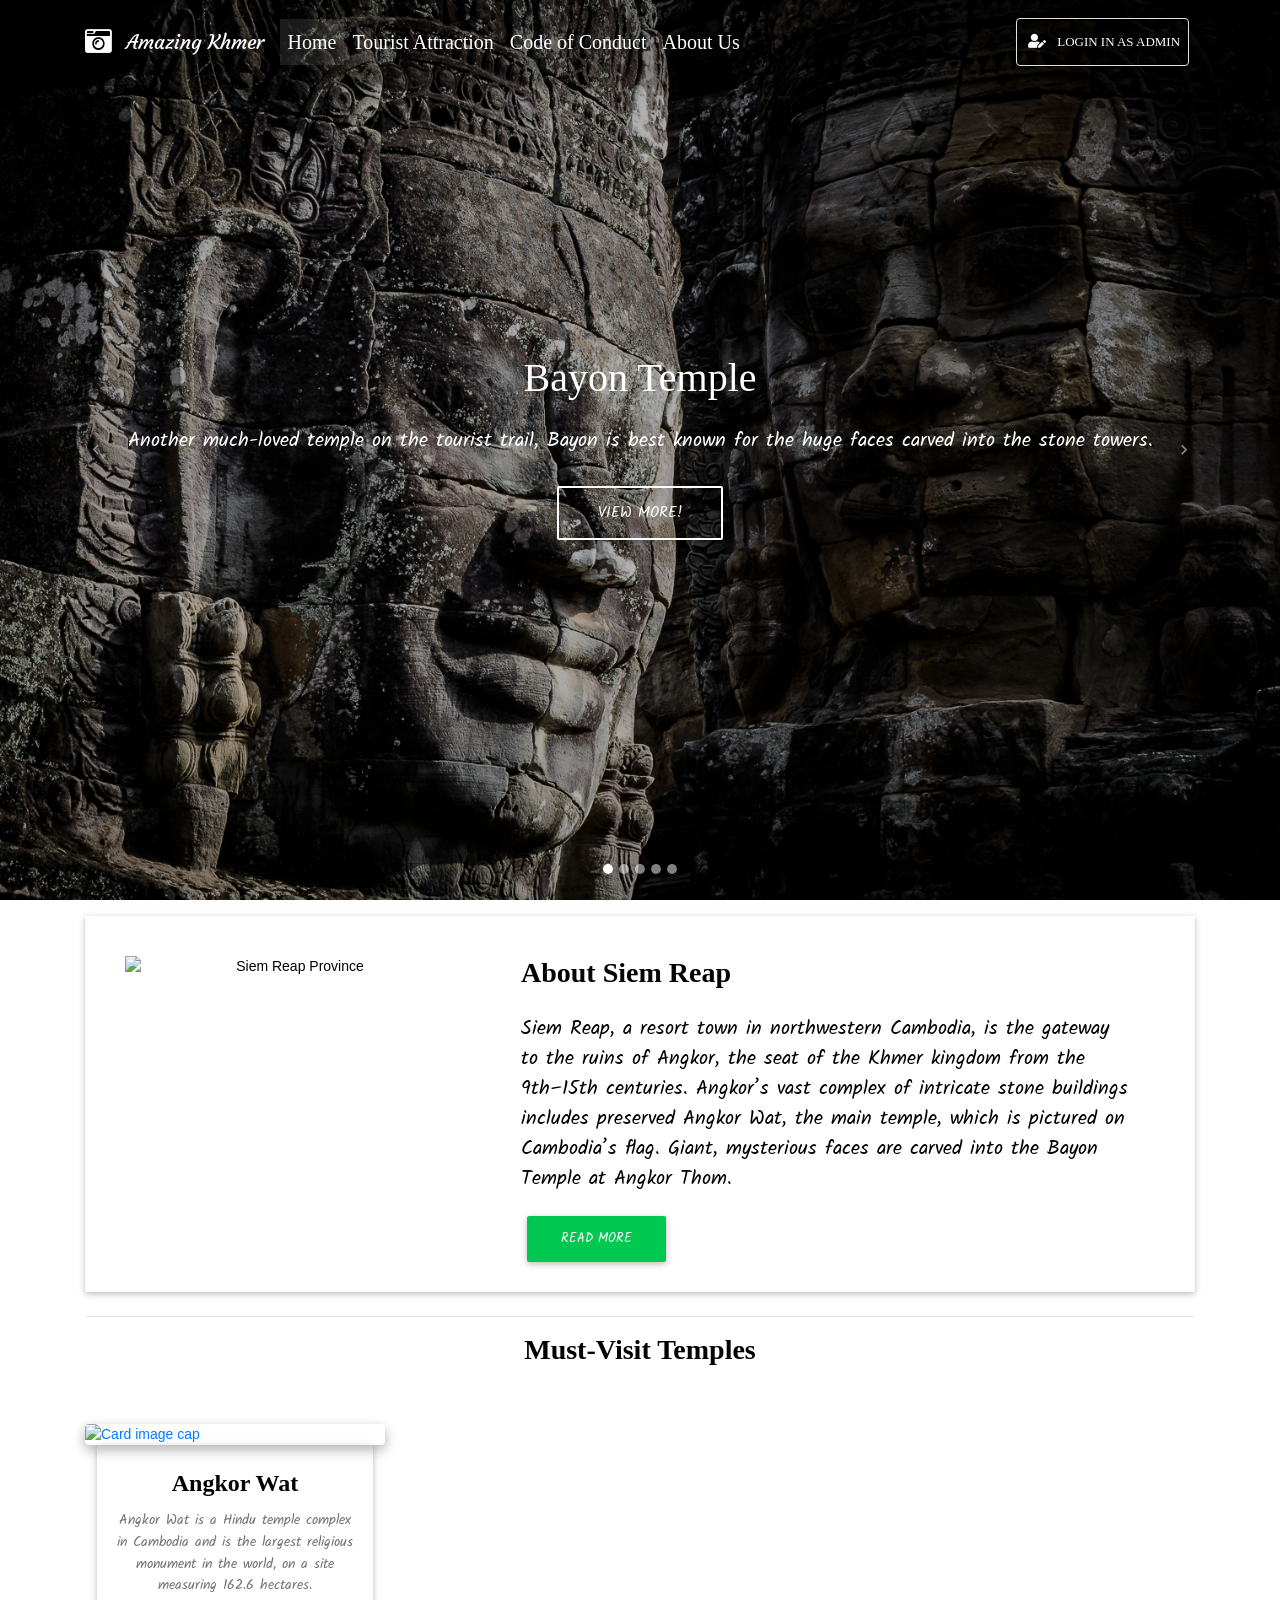
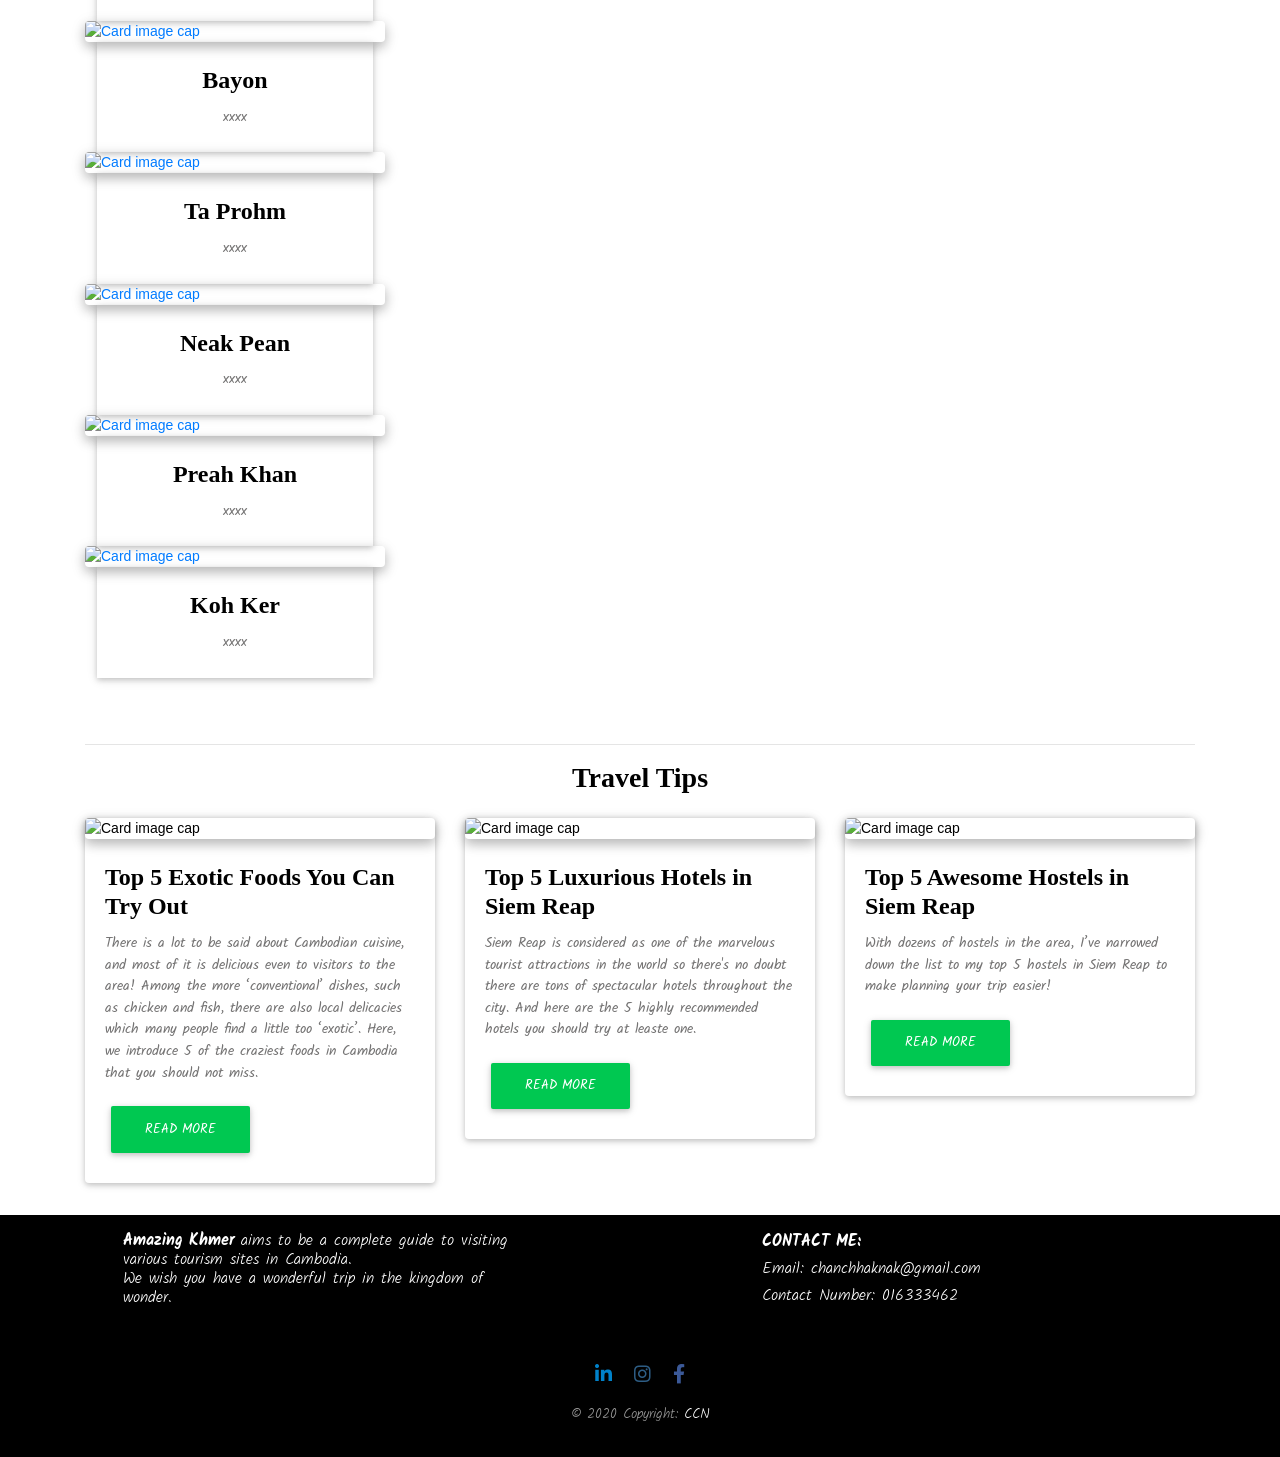
==== Amazing Khmer Project - Final/index.html @ 0a5e3bcd "kshrd-final-project" ====
<!DOCTYPE html>
<html lang="en">

  <head>
    <meta charset="utf-8">
    <meta name="viewport" content="width=device-width, initial-scale=1, shrink-to-fit=no">
    <meta http-equiv="x-ua-compatible" content="ie=edge">
    <title>Home</title>
    
    <!-- icon for page title -->
    <link rel="icon" href="https://image.flaticon.com/icons/svg/444/444689.svg">
    <!-- Sweet Alert -->
    <script src="https://cdn.jsdelivr.net/npm/sweetalert2@9"></script>
    <!-- Font Awesome -->
    <link rel="stylesheet" href="https://use.fontawesome.com/releases/v5.11.2/css/all.css">
    <!-- Bootstrap core CSS -->
    <link href="css/bootstrap.min.css" rel="stylesheet">
    <!-- Material Design Bootstrap -->
    <link href="css/mdb.min.css" rel="stylesheet">

    <!-- Link Paginator's CSS -->
    <link rel="stylesheet" href="css/paginator-style.css">
    <!-- Link Swiper's CSS -->
    <link rel="stylesheet" href="https://unpkg.com/swiper/css/swiper.min.css">

    <!-- Custom -->
    <link rel="stylesheet" href="angkorwat.html">
    <link rel="stylesheet" href="adminLogin.html">
    <link href="css/style.css" rel="stylesheet">
    <link rel="stylesheet" href="css/scrollToTop.css">
    <link rel="stylesheet" href="css/customCSS.css">
    <link href="https://fonts.googleapis.com/css?family=Courgette|Kalam|Permanent+Marker&display=swap" rel="stylesheet">

  </head>

  <body>
    <!-- Navbar -->
    <nav class="navbar fixed-top navbar-expand-lg navbar-dark scrolling-navbar">
      <div class="container">

        <!-- Brand -->
        <a class="navbar-brand" href="index.html" target="_blank"><i class="fas fa-camera-retro fa-lg mr-2"></i>
          <strong class="logoText">Amazing Khmer</strong>
        </a>

        <!-- Collapse -->
        <button class="navbar-toggler" type="button" data-toggle="collapse" data-target="#navbarSupportedContent"
          aria-controls="navbarSupportedContent" aria-expanded="false" aria-label="Toggle navigation">
          <span class="navbar-toggler-icon"></span>
        </button>

        <!-- Links -->
        <div class="collapse navbar-collapse" id="navbarSupportedContent">

          <!-- Left -->
          <ul class="navbar-nav mr-auto">
            <li class="nav-item active">
              <a class="nav-link textSize" href="#">Home</a>
              <span class="sr-only">(current)</span>
            </li>
            <li class="nav-item">
              <a class="nav-link textSize" href="touristAttraction.html" target="_blank">Tourist Attraction</a>
            </li>
            <li class="nav-item">
              <a class="nav-link textSize" href="codeOfConduct.html">Code of Conduct</a>
            </li>
            <li class="nav-item">
              <a class="nav-link textSize" href="aboutUs.html" target="_blank">About Us</a>
            </li>
          </ul>


          <!-- Right -->
          <ul class="navbar-nav nav-flex-icons">
            <li class="nav-item">

              <button onclick="window.location.href ='adminLogin.html';" type="button"
                class="btn nav-link waves-effect border border-light rounded headingText"><i
                  class="fas fa-user-edit mr-2"></i>Login in
                as Admin</button>

            </li>
          </ul>
          <!-- /.Right -->

        </div>
      </div>
    </nav>
    <!-- Navbar -->

    <!--Carousel Wrapper-->
    <div id="carousel-example-1z" class="carousel slide carousel-fade" data-ride="carousel">

      <!--Indicators-->
      <ol class="carousel-indicators">
        <li data-target="#carousel-example-1z" data-slide-to="0" class="active"></li>
        <li data-target="#carousel-example-1z" data-slide-to="1"></li>
        <li data-target="#carousel-example-1z" data-slide-to="2"></li>
        <li data-target="#carousel-example-1z" data-slide-to="3"></li>
        <li data-target="#carousel-example-1z" data-slide-to="4"></li>

      </ol>
      <!--/.Indicators-->

      <!--Slides-->
      <div class="carousel-inner" role="listbox">

        <!--First slide-->
        <div class="carousel-item active">
          <div class="view"
            style="background-image: url('img/temple4.jpg'); background-repeat: no-repeat; background-size: cover;">

            <!-- Mask & flexbox options-->
            <div class="mask rgba-black-light d-flex justify-content-center align-items-center">

              <!-- Content -->
              <div class="text-center white-text mx-5 wow fadeIn">
                <h1 class="mb-4 headingText">
                  <strong>Bayon Temple</strong>
                </h1>

                <p class="mb-4 d-none d-md-block ">
                  <strong>Another much-loved temple on the tourist trail, Bayon is best known for the huge faces carved
                    into the stone towers.</strong>
                </p>

                <a target="_blank" href="#" class="btn btn-outline-white btn-lg btnText">View More!
                </a>
              </div>
              <!-- Content -->

            </div>
            <!-- Mask & flexbox options-->

          </div>
        </div>
        <!--/First slide-->

        <!--Second slide-->
        <div class="carousel-item">
          <div class="view"
            style="background-image: url('img/temple1.jpg'); background-repeat: no-repeat; background-size: cover;">

            <!-- Mask & flexbox options-->
            <div class="mask rgba-black-light d-flex justify-content-center align-items-center">

              <!-- Content -->
              <div class="text-center white-text mx-5 wow fadeIn">
                <h1 class="mb-4 headingText">
                  <strong>Ta Prohm Temple</strong>
                </h1>

                <p class="mb-4 d-none d-md-block">
                  <strong>One of Angkor’s oldest temples, Ta Prohm is said to be the first built entirely of sandstone
                    and
                    features a five-tiered pyramid with steep staircases on each side</strong>
                </p>

                <a target="_blank" href="#" class="btn btn-outline-white btn-lg btnText">View More!
                </a>
              </div>
              <!-- Content -->

            </div>
            <!-- Mask & flexbox options-->

          </div>
        </div>
        <!--/Second slide-->

        <!--Third slide-->
        <div class="carousel-item">
          <div class="view"
            style="background-image: url('img/temple11.jpg'); background-repeat: no-repeat; background-size: cover;">

            <!-- Mask & flexbox options-->
            <div class="mask rgba-black-light d-flex justify-content-center align-items-center">

              <!-- Content -->
              <div class="text-center white-text mx-5 wow fadeIn">
                <h1 class="mb-4 headingText">
                  <strong>Banteay Srei Temple</strong>
                </h1>

                <p class="mb-4 d-none d-md-block">
                  <strong>Considered by many to be the jewel in the crown of Angkorian art, Banteay Srei is cut from
                    stone
                    of a pinkish hue and includes some of the finest stone carving anywhere on Earth.</strong>
                </p>

                <a target="_blank" href="#" class="btn btn-outline-white btn-lg btnText">View More!

                </a>
              </div>
              <!-- Content -->

            </div>
            <!-- Mask & flexbox options-->

          </div>
        </div>
        <!--/Third slide-->

        <!--Fourth slide-->
        <div class="carousel-item">
          <div class="view"
            style="background-image: url('img/temple12.jpg'); background-repeat: no-repeat; background-size: cover;">

            <!-- Mask & flexbox options-->
            <div class="mask rgba-black-light d-flex justify-content-center align-items-center">

              <!-- Content -->
              <div class="text-center white-text mx-5 wow fadeIn">
                <h1 class="mb-4 headingText">
                  <strong>Beng Mealea Temple</strong>
                </h1>

                <p class="mb-4 d-none d-md-block">
                  <strong>A spectacular sight to behold, Beng Mealea, located about 68km northeast of Siem Reap, is one
                    of the most mysterious temples at Angkor, as nature has well and truly run riot.</strong>
                </p>

                <a target="_blank" href="#" class="btn btn-outline-white btn-lg btnText">View More!
                </a>
              </div>
              <!-- Content -->

            </div>
            <!-- Mask & flexbox options-->

          </div>
        </div>
        <!--/Fourth slide-->

        <!--Fifth slide-->
        <div class="carousel-item">
          <div class="view"
            style="background-image: url('img/temple8.jfif'); background-repeat: no-repeat; background-size: cover;">

            <!-- Mask & flexbox options-->
            <div class="mask rgba-black-light d-flex justify-content-center align-items-center">

              <!-- Content -->
              <div class="text-center white-text mx-5 wow fadeIn">
                <h1 class="mb-4 headingText">
                  <strong>Angkor Wat Temple</strong>
                </h1>

                <p class="mb-4 d-none d-md-block">
                  <strong>The largest religious monument in the world, it is arguably one of the most important and
                    visually stunning attractions in Asia.</strong>
                </p>

                <a target="_blank" href="angkorwat.html" class="btn btn-outline-white btn-lg btnText">View More!
                </a>
              </div>
              <!-- Content -->

            </div>
            <!-- Mask & flexbox options-->

          </div>
        </div>
        <!--/Fifth slide-->

      </div>
      <!--/.Slides-->

      <!--Controls-->
      <a class="carousel-control-prev" href="#carousel-example-1z" role="button" data-slide="prev">
        <span class="carousel-control-prev-icon" aria-hidden="true"></span>
        <span class="sr-only">Previous</span>
      </a>
      <a class="carousel-control-next" href="#carousel-example-1z" role="button" data-slide="next">
        <span class="carousel-control-next-icon" aria-hidden="true"></span>
        <span class="sr-only">Next</span>
      </a>
      <!--/.Controls-->

    </div>
    <!--/.Carousel Wrapper-->

    <!--Main layout-->
    <main>

      <div class="container">

        <!-- News jumbotron -->
        <div class="jumbotron text-center hoverable my-3 mb-4 p-4">

          <!-- Grid row -->
          <div class="row">

            <!-- Grid column -->
            <div class="col-md-4 offset-md-1 mx-3 my-3">

              <!-- Featured image -->
              <div class="view overlay">
                <img src="https://media-cdn.tripadvisor.com/media/attractions-splice-spp-540x360/06/70/63/fe.jpg"
                  class="img-fluid" alt="Siem Reap Province">
                <a>
                  <div class="mask rgba-white-slight"></div>
                </a>
              </div>

            </div>
            <!-- Grid column -->

            <!-- Grid column -->
            <div class="col-md-7 text-md-left ml-3 mt-3">

              <h4 class="h3 font-weight-bold mb-4 headingText">About Siem Reap</h4>

              <p class="font-weight-normal">Siem Reap, a resort town in northwestern Cambodia, is the gateway to the
                ruins of Angkor, the seat of the Khmer kingdom from the 9th–15th centuries. Angkor’s vast complex of
                intricate stone buildings includes preserved Angkor Wat, the main temple, which is pictured on
                Cambodia’s flag. Giant, mysterious faces are carved into the Bayon Temple at Angkor Thom.</p>

              <a href="siemreap.html" class="btn btn-success btnText">Read more</a>

            </div>
            <!-- Grid column -->

          </div>
          <!-- Grid row -->

        </div>
        <!-- News jumbotron -->
        <hr>

        <!--Section: Must-Visit Temples-->
        <section>
          <h3 class="font-weight-bold text-center black-text headingText">Must-Visit Temples</h3>
          <!-- Swiper -->
          <div class="swiper-container">
            <div class="swiper-wrapper">
              <!-- Temple 3D Carousels Go Here! -->
            </div>
            <!-- Add Pagination -->
            <div class="swiper-pagination"></div>
            <!-- Add Arrows -->
            <div class="swiper-button-next"></div>
            <div class="swiper-button-prev"></div>
          </div>
          <script type="text/javascript" src="https://cdnjs.cloudflare.com/ajax/libs/jquery/3.4.1/jquery.min.js">
          </script>
          <!-- Swiper JS -->
          <script src="https://unpkg.com/swiper/js/swiper.min.js"></script>

          <script src="js/temple3dCarousel.js"></script>
        </section>
        <!--Section: Must-Visit Temples-->
        <hr>
        <section>
          <h3 class="font-weight-bold text-center black-text mb-3 headingText">Travel Tips</h3>
          <div class="row">
            <div class="col-md-6 col-lg-4 my-2">
              <!-- Card Regular -->
              <div class="card card-cascade">

                <!-- Card image -->
                <div class="view view-cascade overlay">
                  <img class="card-img-top"
                    src="https://i.pinimg.com/originals/2b/07/11/2b0711c50b4fd674d4c4834aea63a2f7.jpg"
                    alt="Card image cap">
                  <a>
                    <div class="mask rgba-white-slight"></div>
                  </a>
                </div>

                <!-- Card content -->
                <div class="card-body card-body-cascade text-left">

                  <!-- Title -->
                  <h4 class="card-title headingText"><strong>Top 5 Exotic Foods You Can Try Out</strong></h4>
                  <!-- Text -->
                  <p class="card-text">There is a lot to be said about Cambodian cuisine, and most of it is delicious
                    even to visitors to the area! Among the more ‘conventional’ dishes, such as chicken and fish, there
                    are also local delicacies which many people find a little too ‘exotic’. Here, we introduce 5 of the
                    craziest foods in Cambodia that you should not miss.
                  </p>
                  <a target="_blank" href="food.html" class="btn btn-success btnText">Read more</a>

                </div>

              </div>
              <!-- Card Regular -->
            </div>
            <div class="col-md-6 col-lg-4 my-2">
              <!-- Card Regular -->
              <div class="card card-cascade">

                <!-- Card image -->
                <div class="view view-cascade overlay">
                  <img class="card-img-top" src="https://q-cf.bstatic.com/images/hotel/max1024x768/125/125126084.jpg"
                    alt="Card image cap">
                  <a>
                    <div class="mask rgba-white-slight"></div>
                  </a>
                </div>

                <!-- Card content -->
                <div class="card-body card-body-cascade text-left">

                  <!-- Title -->
                  <h4 class="card-title headingText"><strong>Top 5 Luxurious Hotels in Siem Reap</strong></h4>
                  <!-- Text -->
                  <p class="card-text">Siem Reap is considered as one of the marvelous tourist attractions in the world
                    so there's no doubt there are tons of spectacular hotels throughout the city. And here are the 5
                    highly recommended hotels you should try at leaste one.
                  </p>
                  <a class="btn btn-success btnText btnText">Read more</a>

                </div>

              </div>
              <!-- Card Regular -->
            </div>
            <div class="col-md-6 col-lg-4 my-2">
              <!-- Card Regular -->
              <div class="card card-cascade">

                <!-- Card image -->
                <div class="view view-cascade overlay">
                  <img class="card-img-top"
                    src="https://r8t6m8f3.stackpathcdn.com/wp-content/uploads/2018/12/Sleep-Pod-Hostel-Siem-Reap.jpg"
                    alt="Card image cap">
                  <a>
                    <div class="mask rgba-white-slight"></div>
                  </a>
                </div>

                <!-- Card content -->
                <div class="card-body card-body-cascade text-left">

                  <!-- Title -->
                  <h4 class="card-title headingText"><strong>Top 5 Awesome Hostels in Siem Reap</strong></h4>
                  <!-- Text -->
                  <p class="card-text">With dozens of hostels in the area, I’ve narrowed down the list to my top 5
                    hostels in Siem Reap to make planning your trip easier!
                  </p>
                  <a class="btn btn-success btnText">Read more</a>

                </div>

              </div>
              <!-- Card Regular -->
            </div>

          </div>

        </section>


        <button id="btn"><i class="fas fa-home" style="font-size: 15px;"></i></button>
        <script src="js/scrollToTop.js"></script>

      </div>
    </main>
    <!--Main layout-->

    <!--Footer-->
    <footer class="page-footer text-center font-small mt-4 wow fadeIn p-3 btnText">

      <div class="row text-left footerText">
        <div class="col-lg-4 m-auto mt-5">
          <h6><span class="font-weight-bold"> Amazing Khmer </span> aims to be a complete guide to visiting
            various tourism sites in Cambodia. <br>We wish you have a wonderful trip in the kingdom of
            wonder.</h6>
        </div>
        <div class="col-lg-4 m-auto mt-5">
          <h6 class="font-weight-bold">CONTACT ME:</h6>
          <h6>Email: chanchhaknak@gmail.com</h6>
          <h6>Contact Number: 016333462</h6>
        </div>

      </div>

      <hr class="my-4">

      <!-- Social icons -->
      <a href="https://www.linkedin.com/in/chhaknak-chan-9738a1131/" class="px-2 fa-lg li-ic"><i
          class="fab fa-linkedin-in"></i></a>
      <a href="https://www.instagram.com/chhaknakchan/" class="px-2 fa-lg ins-ic"><i class="fab fa-instagram"></i></a>
      <a href="https://www.facebook.com/chan.chhaknak" class="px-2 fa-lg fb-ic"><i class="fab fa-facebook-f"></i></a>


      <!-- Social icons -->

      <!--Copyright-->
      <div class="footer-copyright py-3">
        © 2020 Copyright:
        <a href="aboutUs.html" target="_blank"> CCN </a>
      </div>
      <!--/.Copyright-->

    </footer>
    <!--/.Footer-->

    <!-- SCRIPTS -->
    <!-- JQuery -->
    <script type="text/javascript" src="https://cdnjs.cloudflare.com/ajax/libs/jquery/3.4.1/jquery.min.js"></script>
    <!-- Bootstrap tooltips -->
    <script type="text/javascript" src="js/popper.min.js"></script>
    <!-- Bootstrap core JavaScript -->
    <script type="text/javascript" src="js/bootstrap.min.js"></script>
    <!-- MDB core JavaScript -->
    <script type="text/javascript" src="js/mdb.min.js"></script>
    <!-- Initializations -->
    <script type="text/javascript">
      // Animations initialization
      new WOW().init();
    </script>
    <script src="js/carousel-1-item.js"></script>
  </body>

</html>
---- Amazing Khmer Project - Final/css/paginator-style.css ----
.paginator .pagination .page-item {
    display: inline-block;
    cursor: pointer;
    margin: 0px 1px;
    border: 1px solid #e4eaec;
    border-radius: 5px;
    -moz-user-select: none;
    -khtml-user-select: none;
    -webkit-user-select: none;
    -ms-user-select: none;
    user-select: none;
  }
  .paginator .pagination .page-item.selected {
    background-color: #5ac195;
  }
  .paginator .pagination .page-item.selected span {
    color: white;
    font-weight: bold;
  }
  .paginator .pagination .page-item:hover {
    background-color: #3daf7e;
    color: #fff;
  }
  .paginator .pagination .page-item .page-link {
    color: inherit;
    padding: 3px 9px;
    border: none;
    display: block;
  }
  .paginator .pagination .page-item .page-link:hover {
    background-color: transparent;
    color: white;
    font-weight: bold;
  }
  .paginator .pagination .page-item .page-link:focus {
    background-color: unset;
  }
  .paginator .pagination .page-item:first-child .page-link.disabled,
  .paginator .pagination .page-item:last-child .page-link.disabled {
    cursor: not-allowed;
    opacity: 0.5;
  }
  .paginator .pagination .page-item:first-child .page-link:hover,
  .paginator .pagination .page-item:last-child .page-link:hover {
    font-weight: normal;
  }
---- Amazing Khmer Project - Final/css/style.css ----
/* Required height of parents of the Full Page Carousel for proper displaying carousel itself */
html,
body,
.view {
  height: 100%; }

/* Full Page Carousel itself*/
.carousel {
  height: 100%; }
  .carousel .carousel-inner {
    height: 100%; }
    .carousel .carousel-inner .carousel-item,
    .carousel .carousel-inner .active {
      height: 100%; }

/* Navbar animation */
.navbar {
  background-color: rgba(0, 0, 0, 0.2); }

.top-nav-collapse {
  background-color: black; }
/* Adding color to the Navbar on mobile */
@media only screen and (max-width: 768px) {
  .navbar {
    background-color: black; } }

/* Footer color for sake of consistency with Navbar */
.page-footer {
  background-color: black; }
---- Amazing Khmer Project - Final/css/scrollToTop.css ----
#btn {
    background-color: grey;
    color: white;
    width: 40px;
    height: 40px;
    border-radius: 100%;
    border: 0px;
    position: fixed;
    right: 10px;
    bottom: 10px;
    display: none;
}
---- Amazing Khmer Project - Final/css/customCSS.css ----
body {
    background: #fff;
    font-family: Helvetica Neue, Helvetica, Arial, sans-serif;
    font-size: 14px;
    color: #000;
    margin: 0;
    padding: 0;
}

.swiper-container {
    width: 100%;
    padding-top: 50px;
    padding-bottom: 50px;

}

.swiper-slide {
    background-position: center;
    background-size: cover;
    width: 300px;
}

p,
.footerText {
    font-size: 20px;
    font-family: 'Kalam', cursive;
}

.btnText {
    font-family: 'Kalam', cursive;
}

.textSize {
    font-size: 20px;
    font-family: 'Permanent Marker', cursive;
}

.headingText {
    font-family: 'Permanent Marker', cursive;
}

.logoText {
    font-family: 'Courgette', cursive;
}

a:hover {
    text-shadow: 1px 2px 3px grey;
}

.bgc {
    background-color: #3E4551;
}
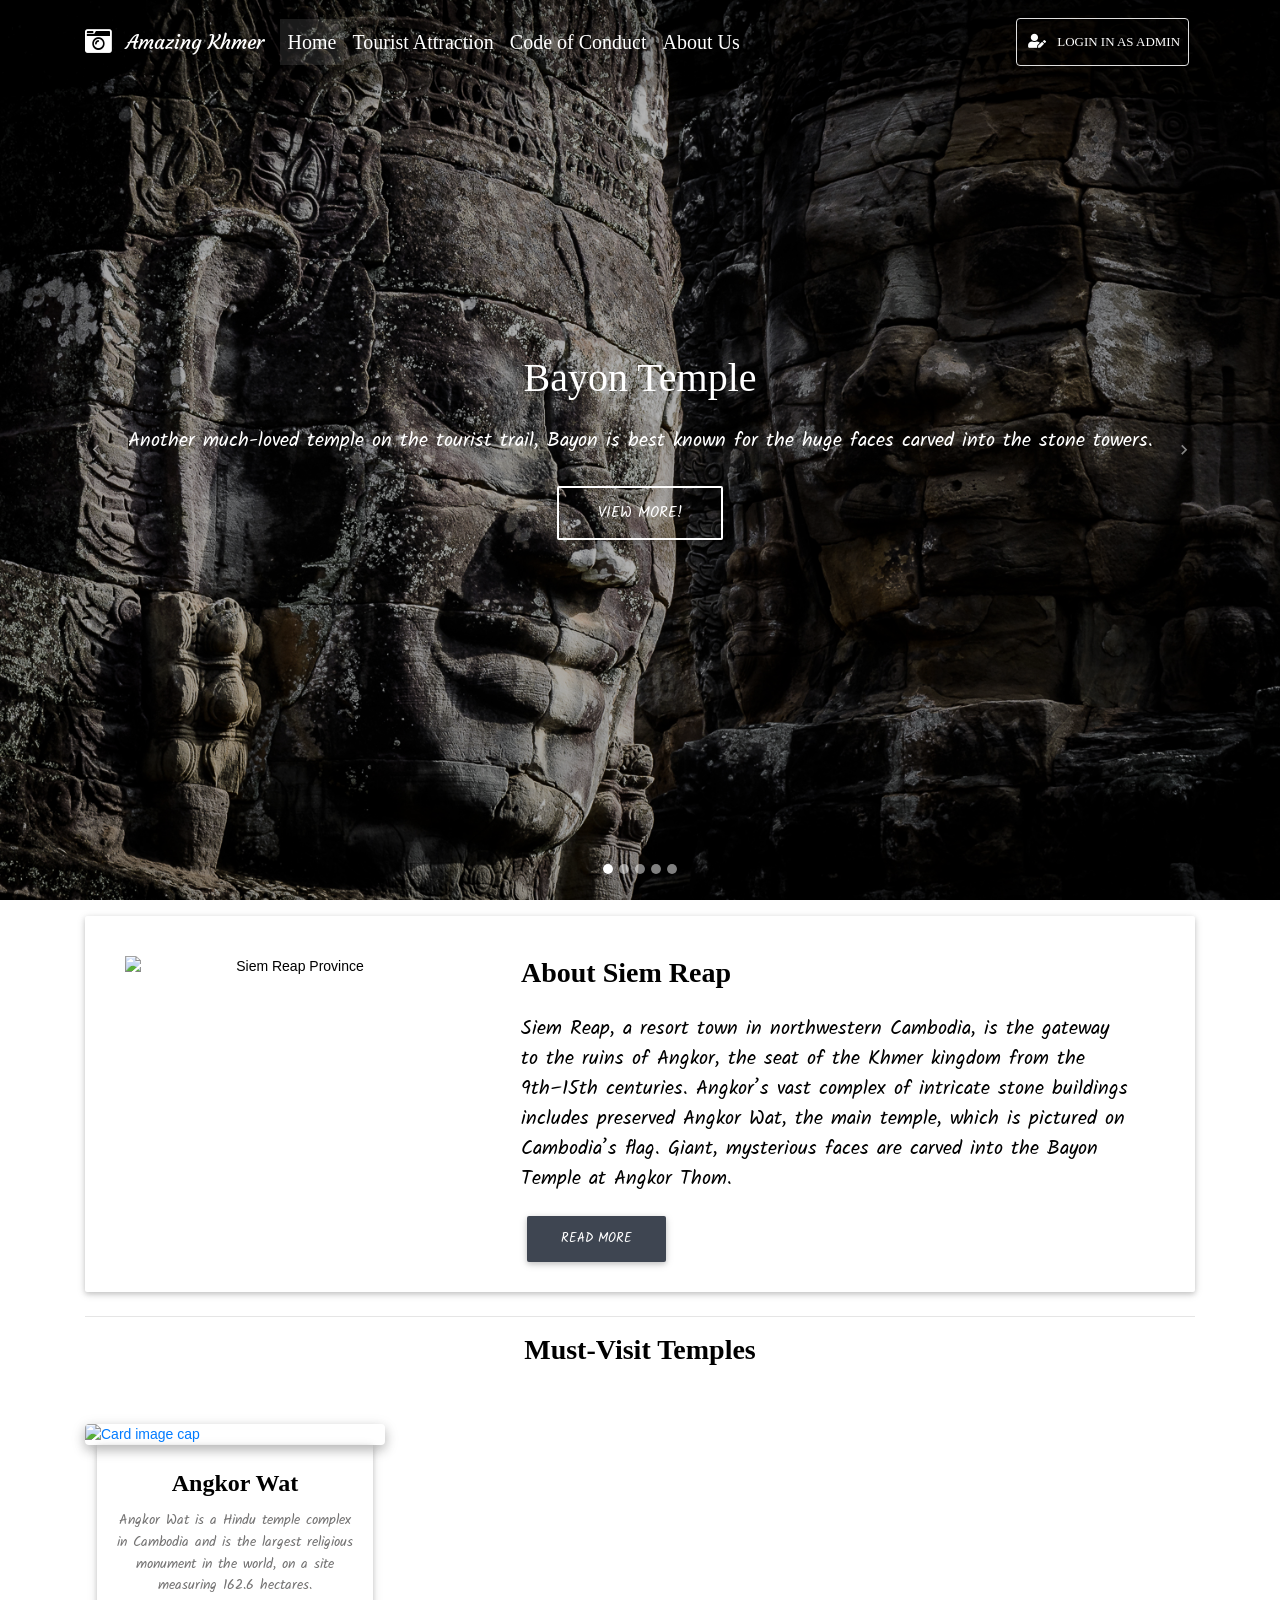
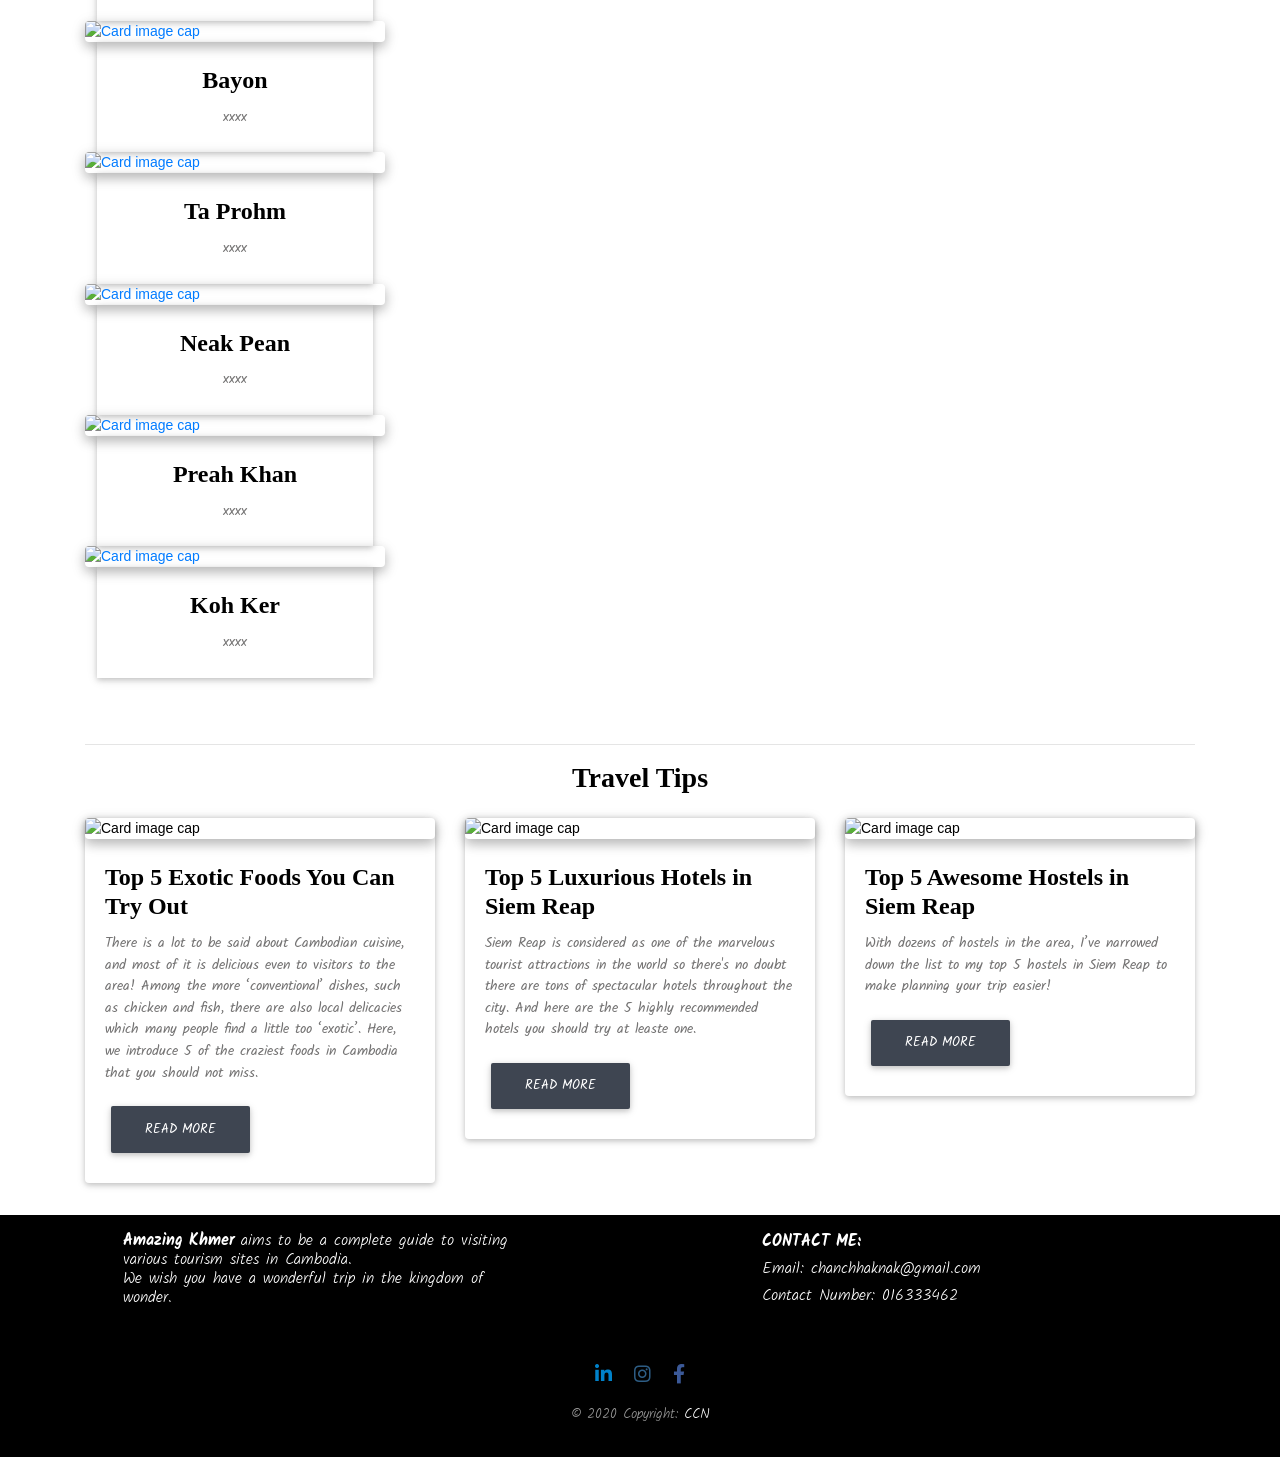
==== commit 802b5027: "kshrd-final-project-2020" ====
--- a/Amazing Khmer Project - Final/index.html
+++ b/Amazing Khmer Project - Final/index.html
@@ -316,7 +316,7 @@
                 intricate stone buildings includes preserved Angkor Wat, the main temple, which is pictured on
                 Cambodia’s flag. Giant, mysterious faces are carved into the Bayon Temple at Angkor Thom.</p>
 
-              <a href="siemreap.html" class="btn btn-success btnText">Read more</a>
+              <a href="siemreap.html" class="btn btnText bgc white-text">Read more</a>
 
             </div>
             <!-- Grid column -->
@@ -379,7 +379,7 @@
                     are also local delicacies which many people find a little too ‘exotic’. Here, we introduce 5 of the
                     craziest foods in Cambodia that you should not miss.
                   </p>
-                  <a target="_blank" href="food.html" class="btn btn-success btnText">Read more</a>
+                  <a target="_blank" href="food.html" class="btn bgc white-text btnText">Read more</a>
 
                 </div>
 
@@ -409,7 +409,7 @@
                     so there's no doubt there are tons of spectacular hotels throughout the city. And here are the 5
                     highly recommended hotels you should try at leaste one.
                   </p>
-                  <a class="btn btn-success btnText btnText">Read more</a>
+                  <a class="btn bgc white-text btnText">Read more</a>
 
                 </div>
 
@@ -439,7 +439,7 @@
                   <p class="card-text">With dozens of hostels in the area, I’ve narrowed down the list to my top 5
                     hostels in Siem Reap to make planning your trip easier!
                   </p>
-                  <a class="btn btn-success btnText">Read more</a>
+                  <a class="btn bgc white-text btnText">Read more</a>
 
                 </div>
 
